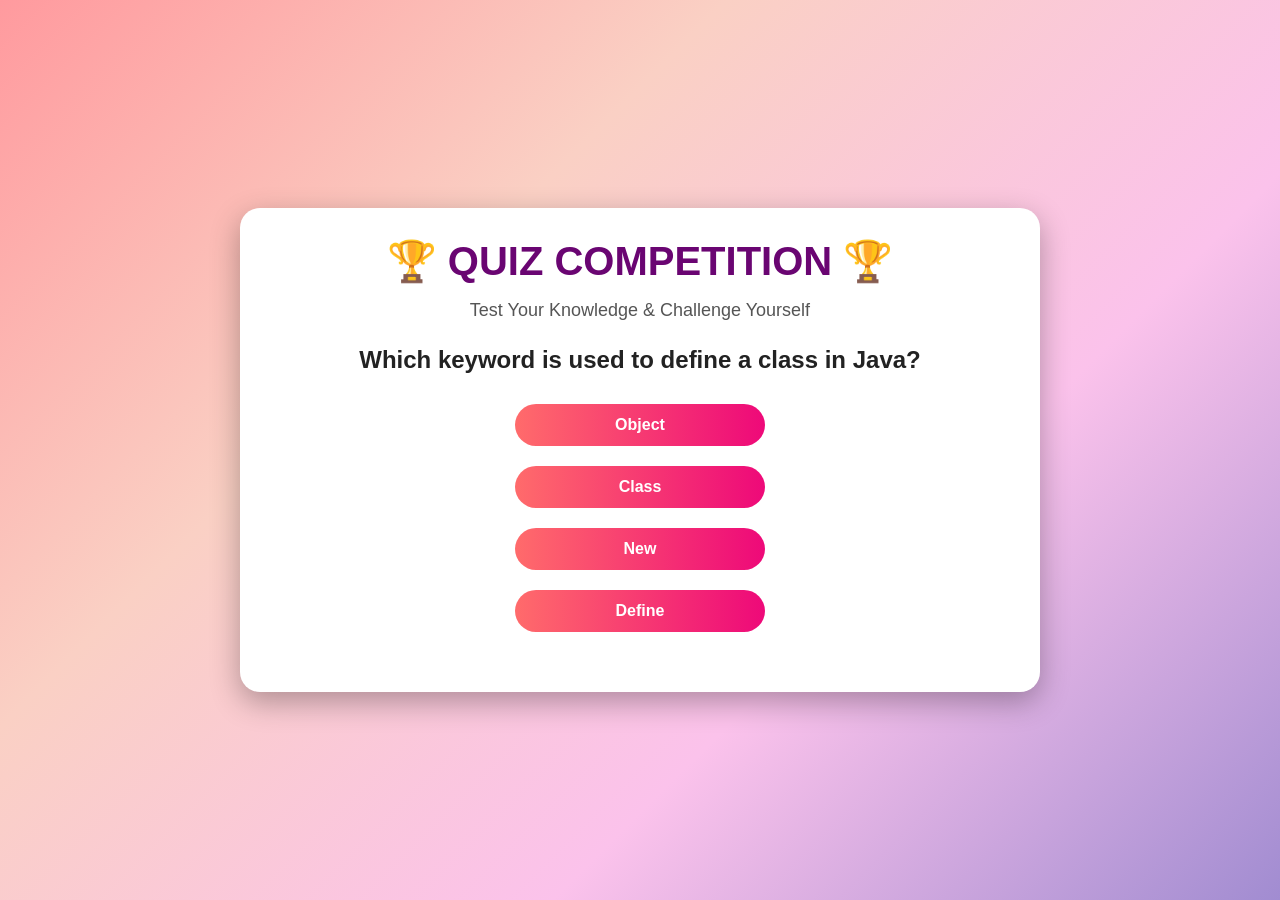
==== QUIZCOMPETITION/index.html @ 655f8a1f "Add files via upload" ====
<!DOCTYPE html>
<html>
<head>
    <title>🏆 Quiz Competition</title>
    <link rel="stylesheet" href="style.css">
</head>

<body>

<div class="container">

    <h1>🏆 QUIZ COMPETITION 🏆</h1>

    <p class="subtitle">
        Test Your Knowledge & Challenge Yourself
    </p>

    <h2 id="question"></h2>

    <div id="options"></div>

    <p id="result"></p>

    <p id="score"></p>

</div>

<script src="script.js"></script>

</body>
</html>
---- QUIZCOMPETITION/style.css ----
*{
    margin:0;
    padding:0;
    box-sizing:border-box;
}

body{
    font-family:'Segoe UI',sans-serif;
    background:linear-gradient(
        135deg,
        #ff9a9e,
        #fad0c4,
        #fbc2eb,
        #a18cd1
    );
    min-height:100vh;
    display:flex;
    justify-content:center;
    align-items:center;
}

.container{
    width:800px;
    background:white;
    padding:30px;
    border-radius:20px;
    text-align:center;
    box-shadow:0 10px 30px rgba(0,0,0,0.3);
}

h1{
    color:#6a0572;
    margin-bottom:15px;
    font-size:40px;
}

.subtitle{
    color:#555;
    margin-bottom:25px;
    font-size:18px;
}

#question{
    color:#222;
    margin-bottom:20px;
}

button{
    width:250px;
    padding:12px;
    margin:10px;
    border:none;
    border-radius:30px;
    color:white;
    font-size:16px;
    font-weight:bold;
    cursor:pointer;
    background:linear-gradient(
        to right,
        #ff6b6b,
        #ee0979
    );
    transition:0.3s;
}

button:hover{
    transform:scale(1.05);
}

#result{
    margin-top:20px;
    font-size:20px;
    font-weight:bold;
}

#score{
    margin-top:15px;
    font-size:22px;
    color:green;
    font-weight:bold;
}
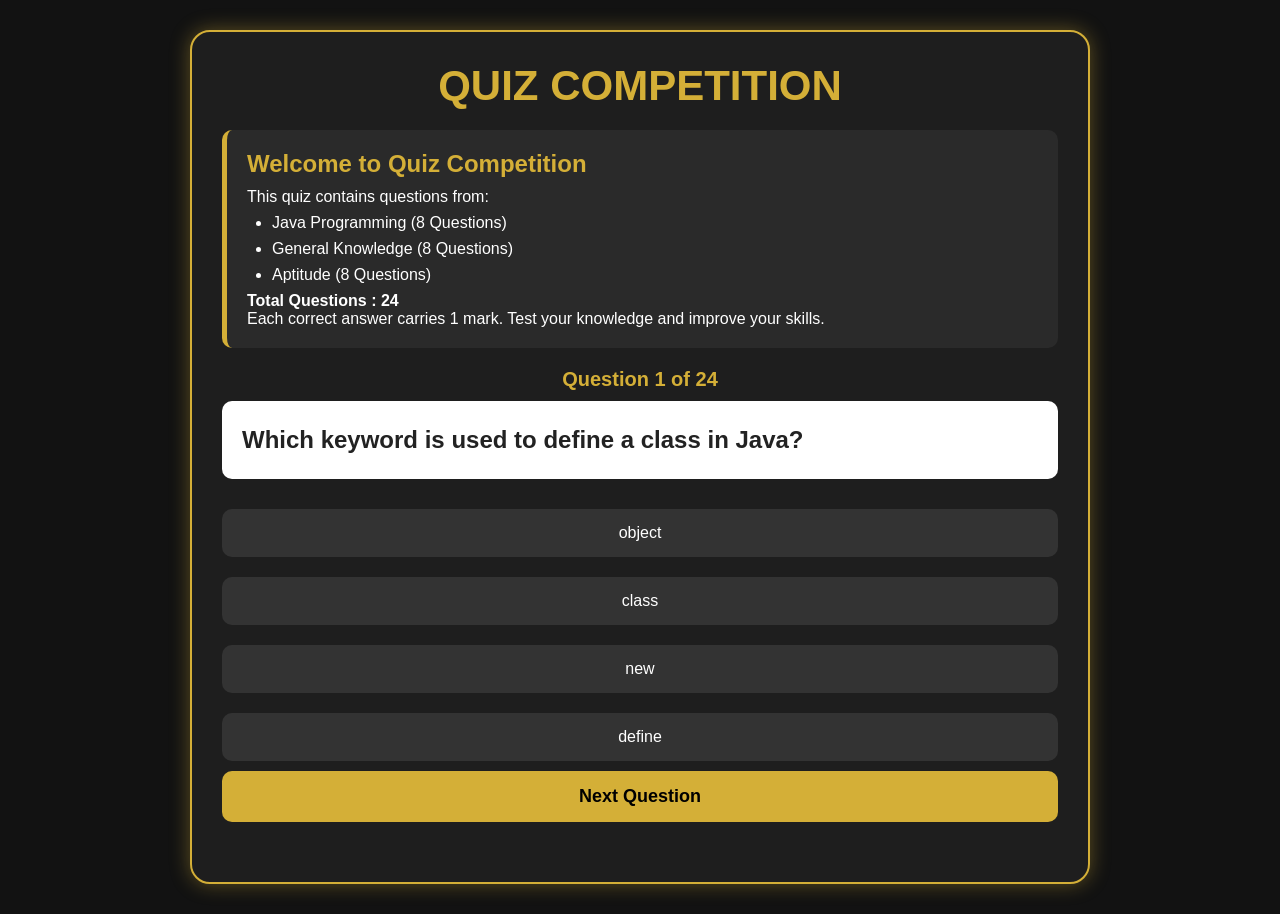
==== commit f7caee12: "Add files via upload" ====
--- a/QUIZCOMPETITION/index.html
+++ b/QUIZCOMPETITION/index.html
@@ -1,27 +1,47 @@
 <!DOCTYPE html>
 <html>
 <head>
-    <title>🏆 Quiz Competition</title>
+    <title>Quiz Competition</title>
     <link rel="stylesheet" href="style.css">
 </head>
-
 <body>
 
 <div class="container">
 
-    <h1>🏆 QUIZ COMPETITION 🏆</h1>
+    <h1>QUIZ COMPETITION</h1>
 
-    <p class="subtitle">
-        Test Your Knowledge & Challenge Yourself
-    </p>
+    <div class="info-box">
+        <h2>Welcome to Quiz Competition</h2>
+
+        <p>
+            This quiz contains questions from:
+        </p>
+
+        <ul>
+            <li>Java Programming (8 Questions)</li>
+            <li>General Knowledge (8 Questions)</li>
+            <li>Aptitude (8 Questions)</li>
+        </ul>
+
+        <p><b>Total Questions : 24</b></p>
+
+        <p>
+            Each correct answer carries 1 mark.
+            Test your knowledge and improve your skills.
+        </p>
+    </div>
+
+    <h3 id="question-number"></h3>
 
     <h2 id="question"></h2>
 
     <div id="options"></div>
 
-    <p id="result"></p>
+    <p id="message"></p>
 
-    <p id="score"></p>
+    <button id="next-btn">Next Question</button>
+
+    <h2 id="result"></h2>
 
 </div>
 
--- a/QUIZCOMPETITION/style.css
+++ b/QUIZCOMPETITION/style.css
@@ -2,80 +2,161 @@
     margin:0;
     padding:0;
     box-sizing:border-box;
+    font-family:'Segoe UI',sans-serif;
 }
 
 body{
-    font-family:'Segoe UI',sans-serif;
-    background:linear-gradient(
-        135deg,
-        #ff9a9e,
-        #fad0c4,
-        #fbc2eb,
-        #a18cd1
-    );
+    background:#121212;
+    color:white;
     min-height:100vh;
-    display:flex;
-    justify-content:center;
-    align-items:center;
+    padding:30px;
 }
 
 .container{
-    width:800px;
-    background:white;
+    width:85%;
+    max-width:900px;
+    margin:auto;
+
+    background:#1e1e1e;
+
+    border:2px solid #d4af37;
+
+    border-radius:20px;
+
     padding:30px;
-    border-radius:20px;
-    text-align:center;
-    box-shadow:0 10px 30px rgba(0,0,0,0.3);
+
+    box-shadow:
+    0px 0px 20px rgba(212,175,55,0.4);
 }
 
 h1{
-    color:#6a0572;
-    margin-bottom:15px;
-    font-size:40px;
+    text-align:center;
+    color:#d4af37;
+    margin-bottom:20px;
+    font-size:42px;
 }
 
-.subtitle{
-    color:#555;
-    margin-bottom:25px;
-    font-size:18px;
+.info-box{
+    background:#2a2a2a;
+    border-left:5px solid #d4af37;
+    padding:20px;
+    border-radius:10px;
+    margin-bottom:20px;
+}
+
+.info-box h2{
+    color:#d4af37;
+    margin-bottom:10px;
+}
+
+.info-box ul{
+    margin-left:25px;
+}
+
+.info-box li{
+    margin:8px 0;
+}
+
+#question-number{
+    color:#d4af37;
+    font-size:20px;
+    margin-bottom:10px;
+    text-align:center;
 }
 
 #question{
+    background:#ffffff;
     color:#222;
+    padding:20px;
+    border-radius:10px;
     margin-bottom:20px;
+    line-height:1.6;
 }
 
-button{
-    width:250px;
-    padding:12px;
-    margin:10px;
+.option-btn{
+    width:100%;
+    padding:15px;
+    margin:10px 0;
+
     border:none;
-    border-radius:30px;
+
+    background:#333;
+
     color:white;
+
+    border-radius:10px;
+
+    cursor:pointer;
+
     font-size:16px;
-    font-weight:bold;
-    cursor:pointer;
-    background:linear-gradient(
-        to right,
-        #ff6b6b,
-        #ee0979
-    );
+
     transition:0.3s;
 }
 
-button:hover{
-    transform:scale(1.05);
+.option-btn:hover{
+    background:#d4af37;
+    color:black;
+}
+
+#next-btn{
+    width:100%;
+    padding:15px;
+
+    background:#d4af37;
+
+    color:black;
+
+    font-size:18px;
+
+    font-weight:bold;
+
+    border:none;
+
+    border-radius:10px;
+
+    cursor:pointer;
+}
+
+#next-btn:hover{
+    background:#f5c542;
+}
+
+.correct{
+    color:#00ff7f;
+    text-align:center;
+    font-size:22px;
+    font-weight:bold;
+    margin-top:15px;
+}
+
+.wrong{
+    color:#ff4d4d;
+    text-align:center;
+    font-size:22px;
+    font-weight:bold;
+    margin-top:15px;
 }
 
 #result{
-    margin-top:20px;
-    font-size:20px;
-    font-weight:bold;
+    text-align:center;
+    color:#d4af37;
+    font-size:30px;
+    margin-top:30px;
+    line-height:1.8;
 }
 
-#score{
-    margin-top:15px;
-    font-size:22px;
-    color:green;
-    font-weight:bold;
+@media(max-width:768px){
+
+    .container{
+        width:95%;
+        padding:20px;
+    }
+
+    h1{
+        font-size:30px;
+    }
+
+    #question{
+        font-size:18px;
+    }
 }
